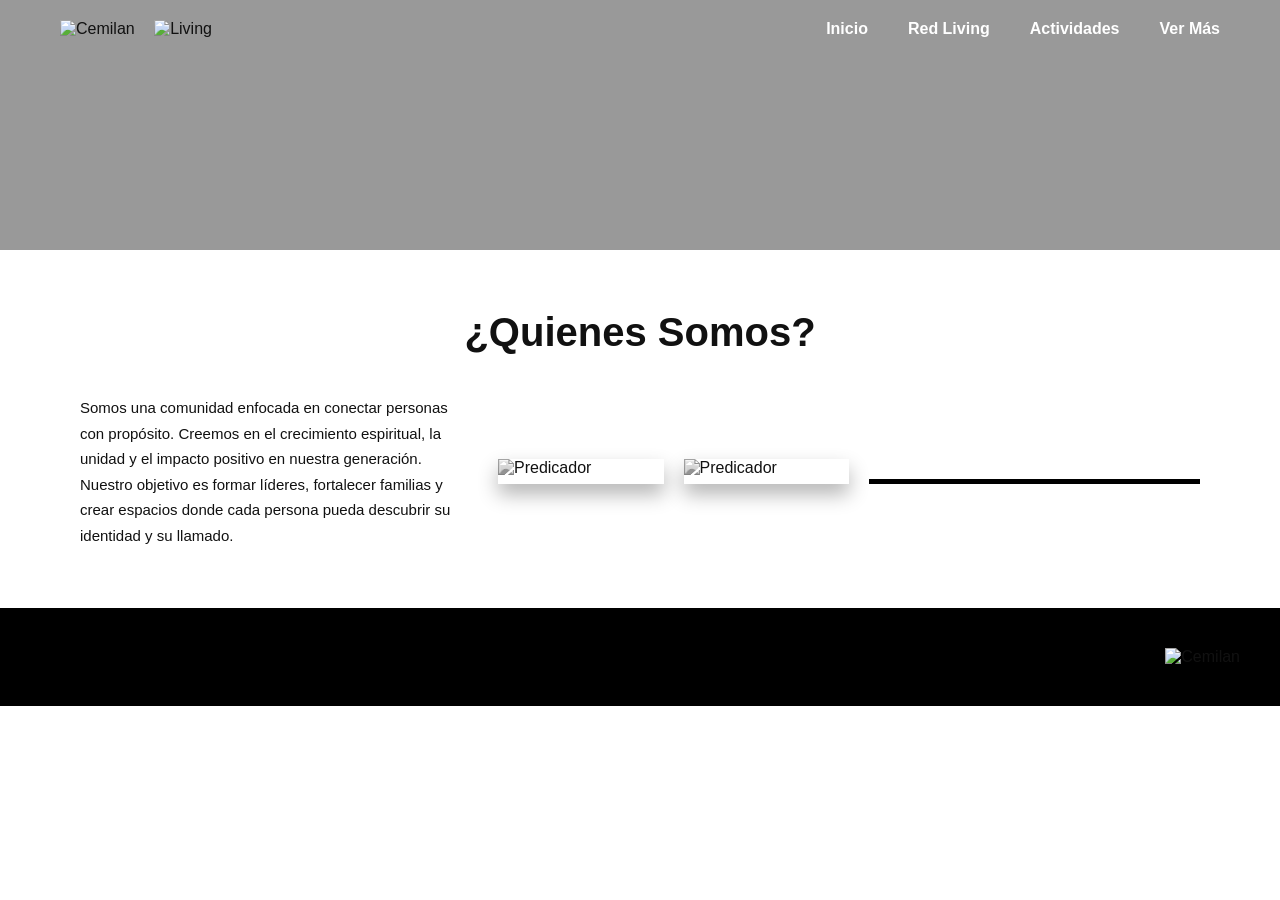
==== index.html @ 502c94f6 "Update files" ====
<!DOCTYPE html>
<html lang="es">
<head>
  <meta charset="UTF-8" />
  <meta name="viewport" content="width=device-width, initial-scale=1.0"/>
  <title>Cemilan Living</title>
  <link rel="stylesheet" href="style.css"/>
</head>
<body>

  <!-- 🔝 HEADER / HERO -->
  <header class="hero">
    <div class="overlay">
      <nav class="navbar">
        <div class="logos">
          <img src="img/logo-cemilan.png" alt="Cemilan">
          <img src="img/logo-living.png" alt="Living">
        </div>
        <ul class="menu">
          <li>Inicio</li>
          <li>Red Living</li>
          <li>Actividades</li>
          <li>Ver Más</li>
        </ul>
      </nav>
    </div>
  </header>

  <!-- 👥 QUIÉNES SOMOS -->
  <section class="quienes">
    <h2>¿Quienes Somos?</h2>

    <div class="contenido">
      <div class="texto">
        <p>
          Somos una comunidad enfocada en conectar personas con propósito.
          Creemos en el crecimiento espiritual, la unidad y el impacto positivo
          en nuestra generación.
        </p>
        <p>
          Nuestro objetivo es formar líderes, fortalecer familias y crear espacios
          donde cada persona pueda descubrir su identidad y su llamado.
        </p>
      </div>

      <div class="imagenes">
        <img src="img/persona.jpg" alt="Predicador">
        <img src="img/persona.jpg" alt="Predicador">
      </div>
    </div>
  </section>

  <!-- FOOTER -->
  <footer>
    <img src="img/logo-cemilan.png" alt="Cemilan">
  </footer>

</body>
</html>
---- style.css ----
* {
  margin: 0;
  padding: 0;
  box-sizing: border-box;
  font-family: Arial, Helvetica, sans-serif;
}

body {
  background: white;
  color: #111;
}

/* 🔝 HERO */
.hero {
  height: 250px;
  background: url("img/fondo-header.jpg") center/cover no-repeat;
  position: relative;
}

.overlay {
  background: rgba(0,0,0,0.4);
  height: 100%;
}

/* NAVBAR */
.navbar {
  display: flex;
  justify-content: space-between;
  align-items: center;
  padding: 20px 60px;
}

.logos img {
  height: 50px;
  margin-right: 15px;
}

.menu {
  display: flex;
  list-style: none;
  gap: 40px;
  color: white;
  font-weight: bold;
}

.menu li {
  cursor: pointer;
  transition: 0.3s;
}

.menu li:hover {
  color: #00d4ff;
}

/* 👥 QUIÉNES SOMOS */
.quienes {
  padding: 60px 80px;
}

.quienes h2 {
  text-align: center;
  font-size: 40px;
  margin-bottom: 40px;
  font-weight: bold;
}

.contenido {
  display: flex;
  align-items: center;
  gap: 40px;
}

.texto {
  width: 35%;
  font-size: 15px;
  line-height: 1.7;
}

.imagenes {
  width: 65%;
  display: flex;
  gap: 20px;
}

.imagenes img {
  width: 50%;
  filter: grayscale(100%);
  box-shadow: 0 10px 20px rgba(0,0,0,0.3);
}

/* líneas decorativas */
.imagenes::after {
  content: "";
  display: block;
  width: 100%;
  height: 5px;
  background: black;
  margin-top: 20px;
}

/* FOOTER */
footer {
  background: black;
  padding: 40px;
  text-align: right;
}

footer img {
  height: 40px;
}
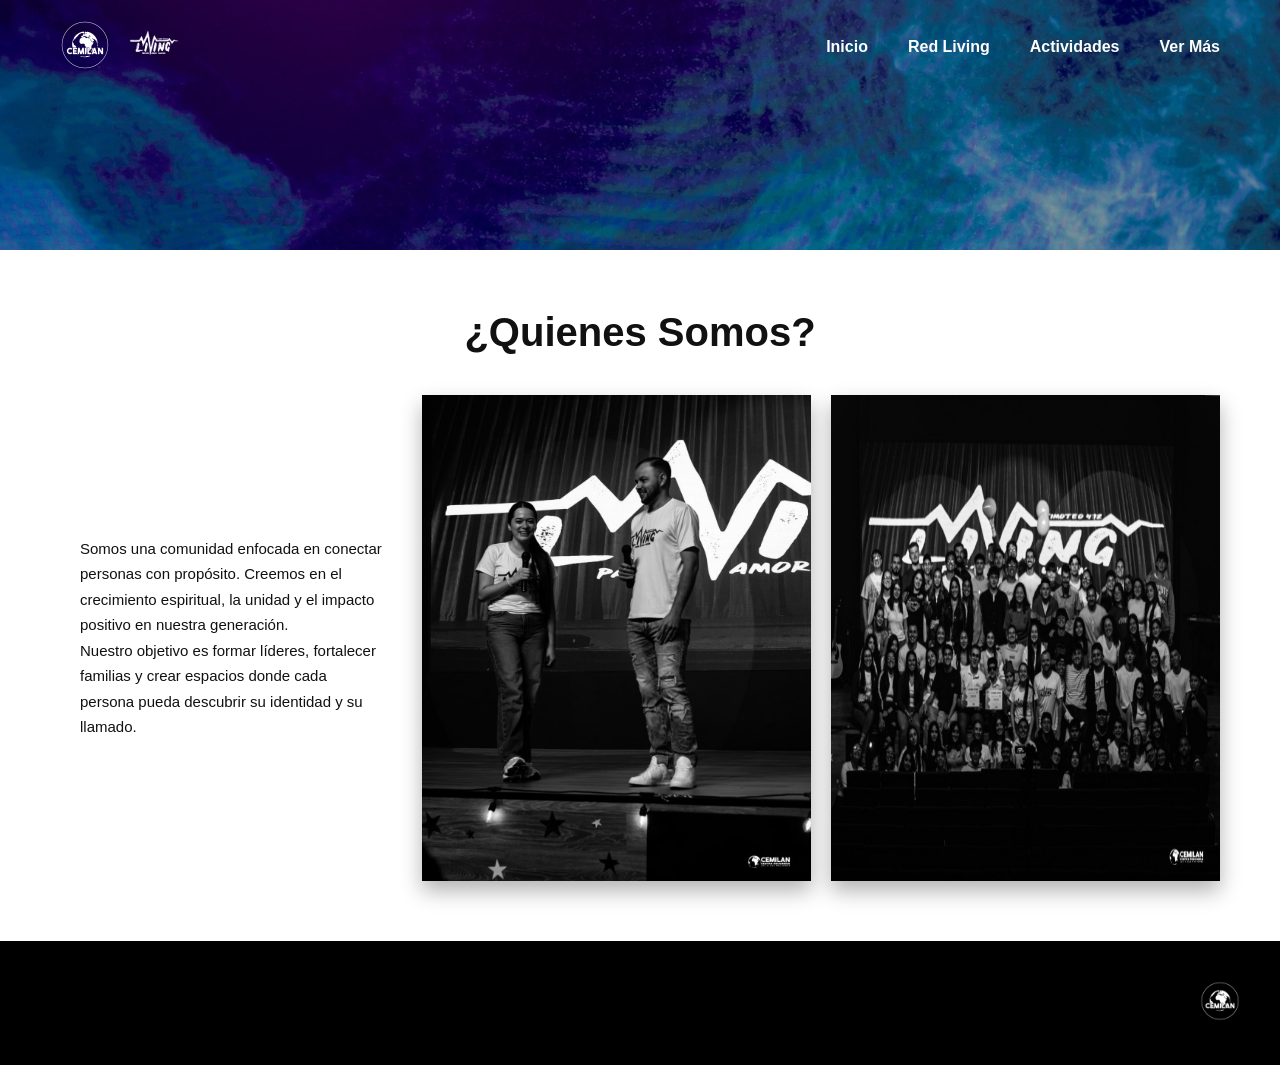
==== commit f5b55151: "Files update" ====
--- a/index.html
+++ b/index.html
@@ -3,7 +3,7 @@
 <head>
   <meta charset="UTF-8" />
   <meta name="viewport" content="width=device-width, initial-scale=1.0"/>
-  <title>Cemilan Living</title>
+  <title>Red Living</title>
   <link rel="stylesheet" href="style.css"/>
 </head>
 <body>
@@ -13,8 +13,8 @@
     <div class="overlay">
       <nav class="navbar">
         <div class="logos">
-          <img src="img/logo-cemilan.png" alt="Cemilan">
-          <img src="img/logo-living.png" alt="Living">
+          <img src="img/LogoCemilan.png" alt="Cemilan">
+          <img src="img/LogoLiving.png" alt="Living">
         </div>
         <ul class="menu">
           <li>Inicio</li>
@@ -44,15 +44,15 @@
       </div>
 
       <div class="imagenes">
-        <img src="img/persona.jpg" alt="Predicador">
-        <img src="img/persona.jpg" alt="Predicador">
+        <img src="img/NocheDeTalentos.jpg" alt="NocheDeTalentos" alt="">
+        <img src="img/NocheDeTalentos1.jpg" class="NocheDeTalentos1" alt="">
       </div>
     </div>
   </section>
 
   <!-- FOOTER -->
   <footer>
-    <img src="img/logo-cemilan.png" alt="Cemilan">
+    <img src="img/LogoCemilan.png" alt="Cemilan">
   </footer>
 
 </body>
--- a/style.css
+++ b/style.css
@@ -13,7 +13,7 @@
 /* 🔝 HERO */
 .hero {
   height: 250px;
-  background: url("img/fondo-header.jpg") center/cover no-repeat;
+  background: url("img/fondoHeader.jpg") center/cover no-repeat;
   position: relative;
 }
 
@@ -77,7 +77,7 @@
 }
 
 .imagenes {
-  width: 65%;
+  width: 90%;
   display: flex;
   gap: 20px;
 }
@@ -98,6 +98,20 @@
   margin-top: 20px;
 }
 
+.noche-talentos {
+  width: 70%;
+  border-radius: 10px;
+  box-shadow: 0 15px 25px rgba(0,0,0,0.4);
+}
+
+.noche-talentos2 {
+  width: 100%;
+  margin-top: 60px;
+  border-radius: 10px;
+  box-shadow: 0 15px 25px rgba(0,0,0,0.4);
+}
+
+
 /* FOOTER */
 footer {
   background: black;
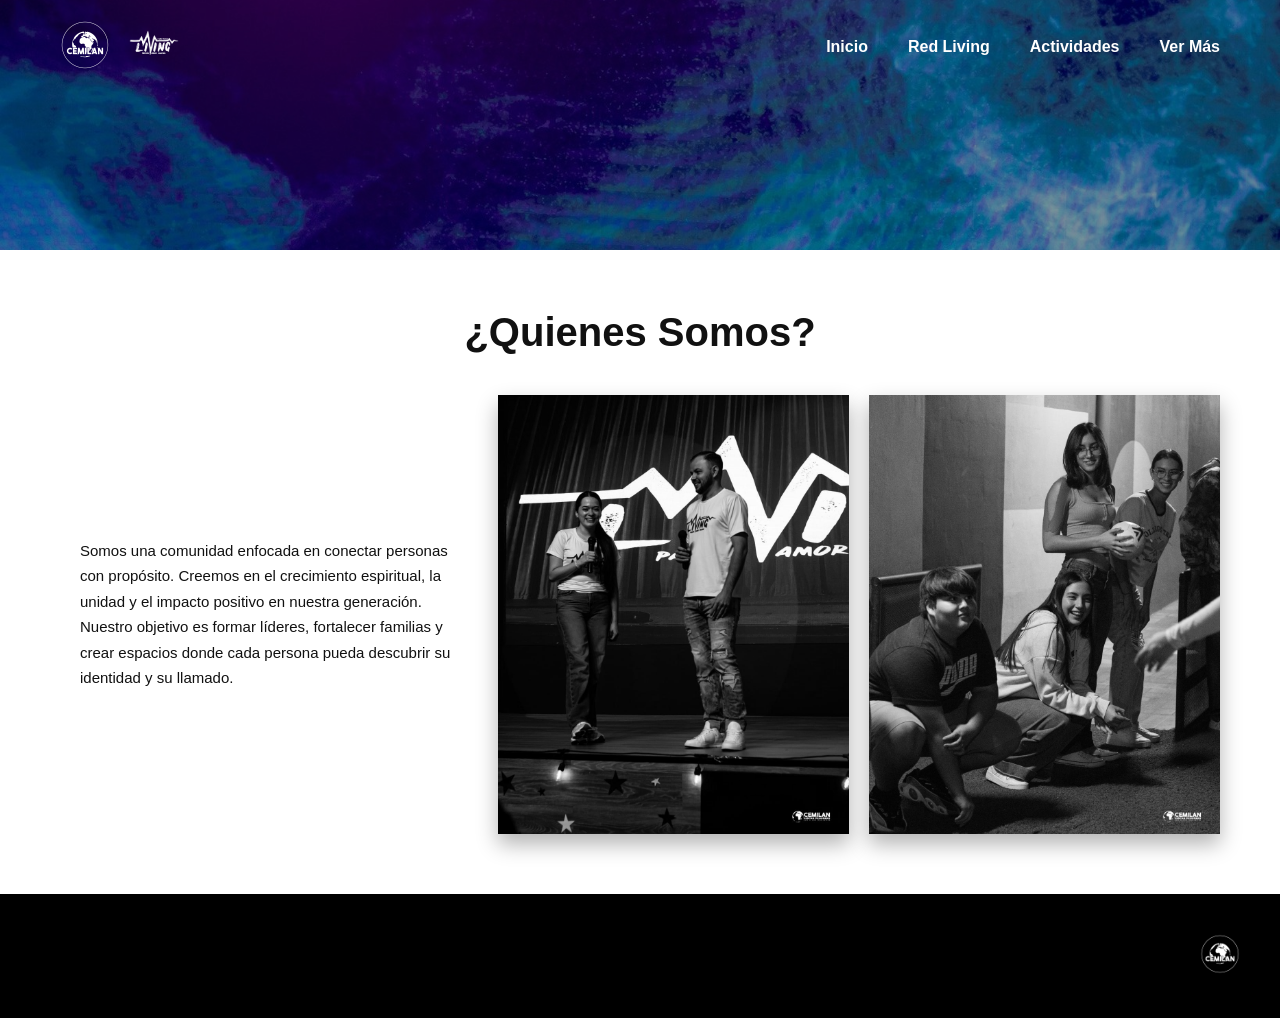
==== commit d9ae5761: "updated" ====
--- a/index.html
+++ b/index.html
@@ -13,7 +13,7 @@
     <div class="overlay">
       <nav class="navbar">
         <div class="logos">
-          <img src="img/LogoCemilan.png" alt="Cemilan">
+          <img src="img/LogoCemilan.png" alt="Cemilan" class="LogoCemilan">
           <img src="img/LogoLiving.png" alt="Living">
         </div>
         <ul class="menu">
@@ -44,9 +44,10 @@
       </div>
 
       <div class="imagenes">
-        <img src="img/NocheDeTalentos.jpg" alt="NocheDeTalentos" alt="">
-        <img src="img/NocheDeTalentos1.jpg" class="NocheDeTalentos1" alt="">
+        <img src="img/NocheDeTalentos.jpg" class="noche-talentos" alt="">
+        <img src="img/NocheDeTalentos1.jpg" class="noche-talentos2" alt="">
       </div>
+
     </div>
   </section>
 
--- a/style.css
+++ b/style.css
@@ -15,6 +15,10 @@
   height: 250px;
   background: url("img/fondoHeader.jpg") center/cover no-repeat;
   position: relative;
+}
+
+.LogoCemilan {
+    weidth: 100%;
 }
 
 .overlay {
@@ -77,7 +81,7 @@
 }
 
 .imagenes {
-  width: 90%;
+  width: 65%;
   display: flex;
   gap: 20px;
 }
@@ -98,20 +102,6 @@
   margin-top: 20px;
 }
 
-.noche-talentos {
-  width: 70%;
-  border-radius: 10px;
-  box-shadow: 0 15px 25px rgba(0,0,0,0.4);
-}
-
-.noche-talentos2 {
-  width: 100%;
-  margin-top: 60px;
-  border-radius: 10px;
-  box-shadow: 0 15px 25px rgba(0,0,0,0.4);
-}
-
-
 /* FOOTER */
 footer {
   background: black;
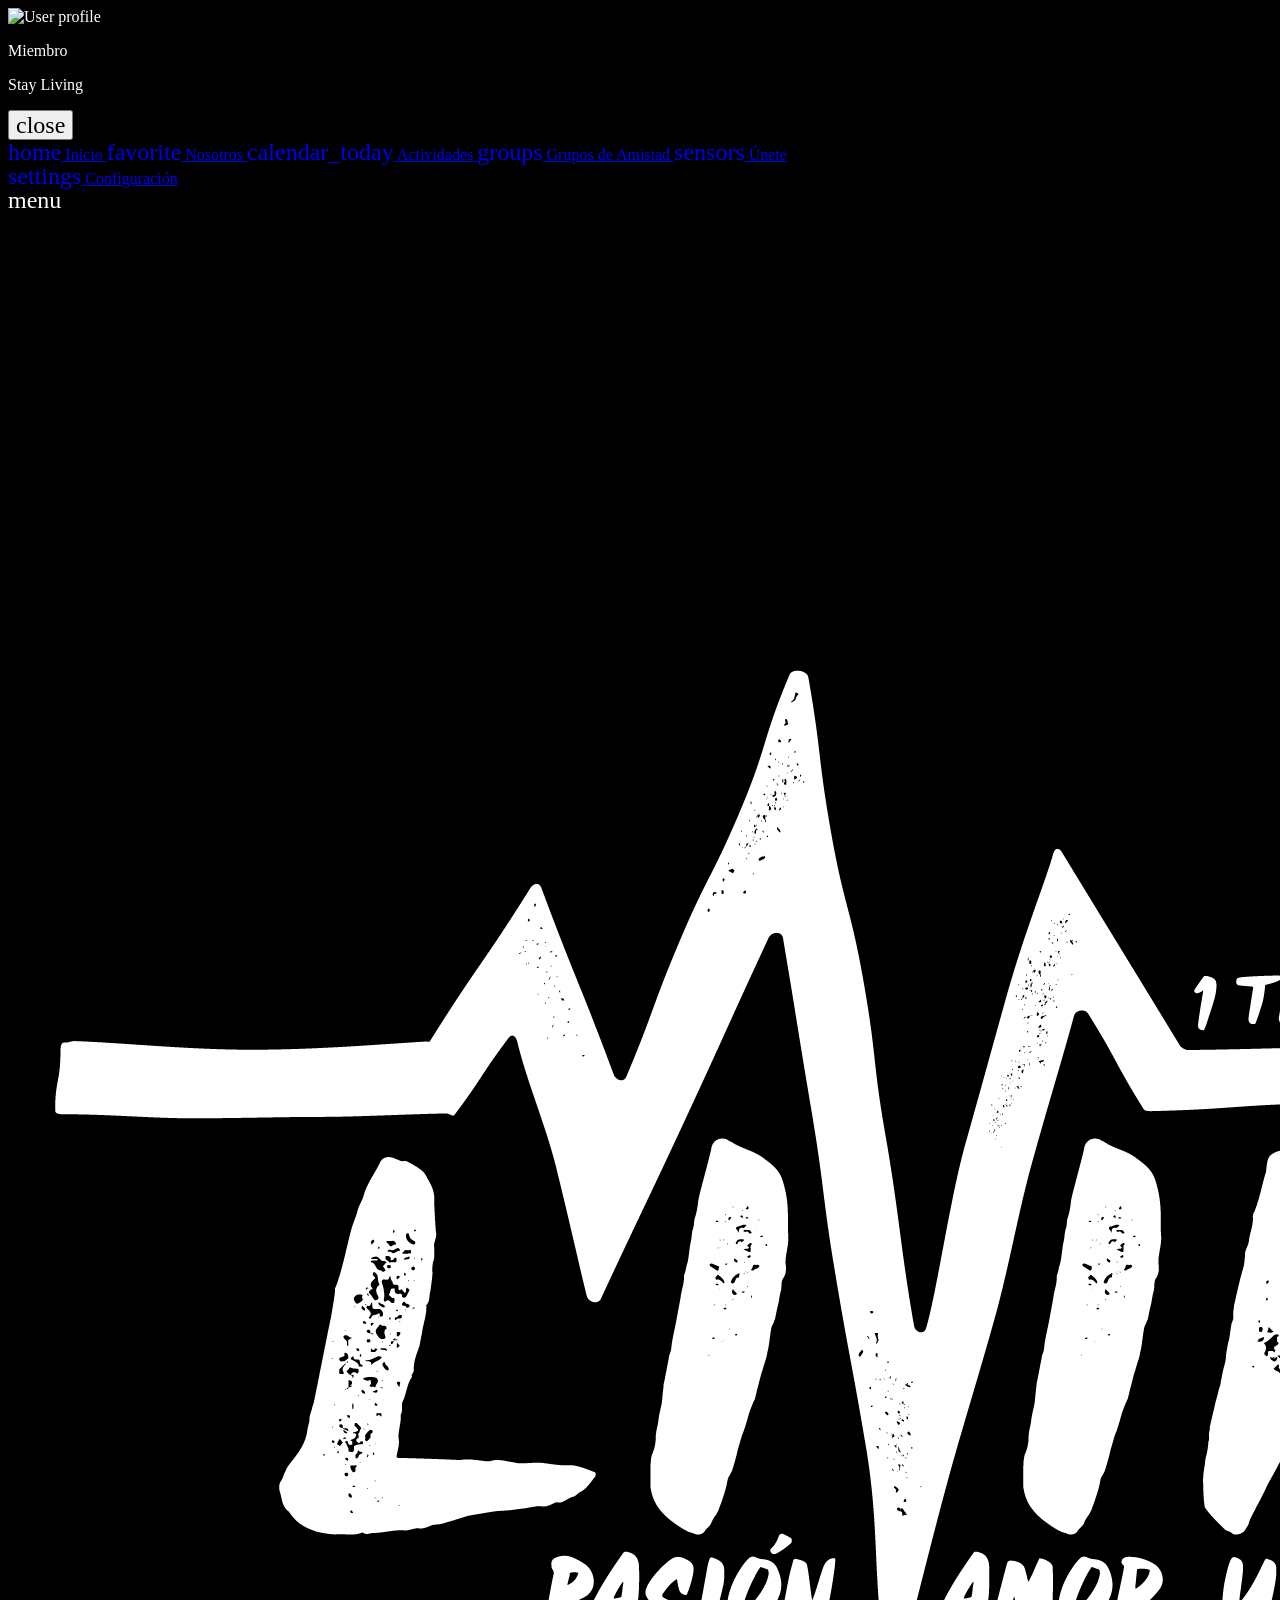
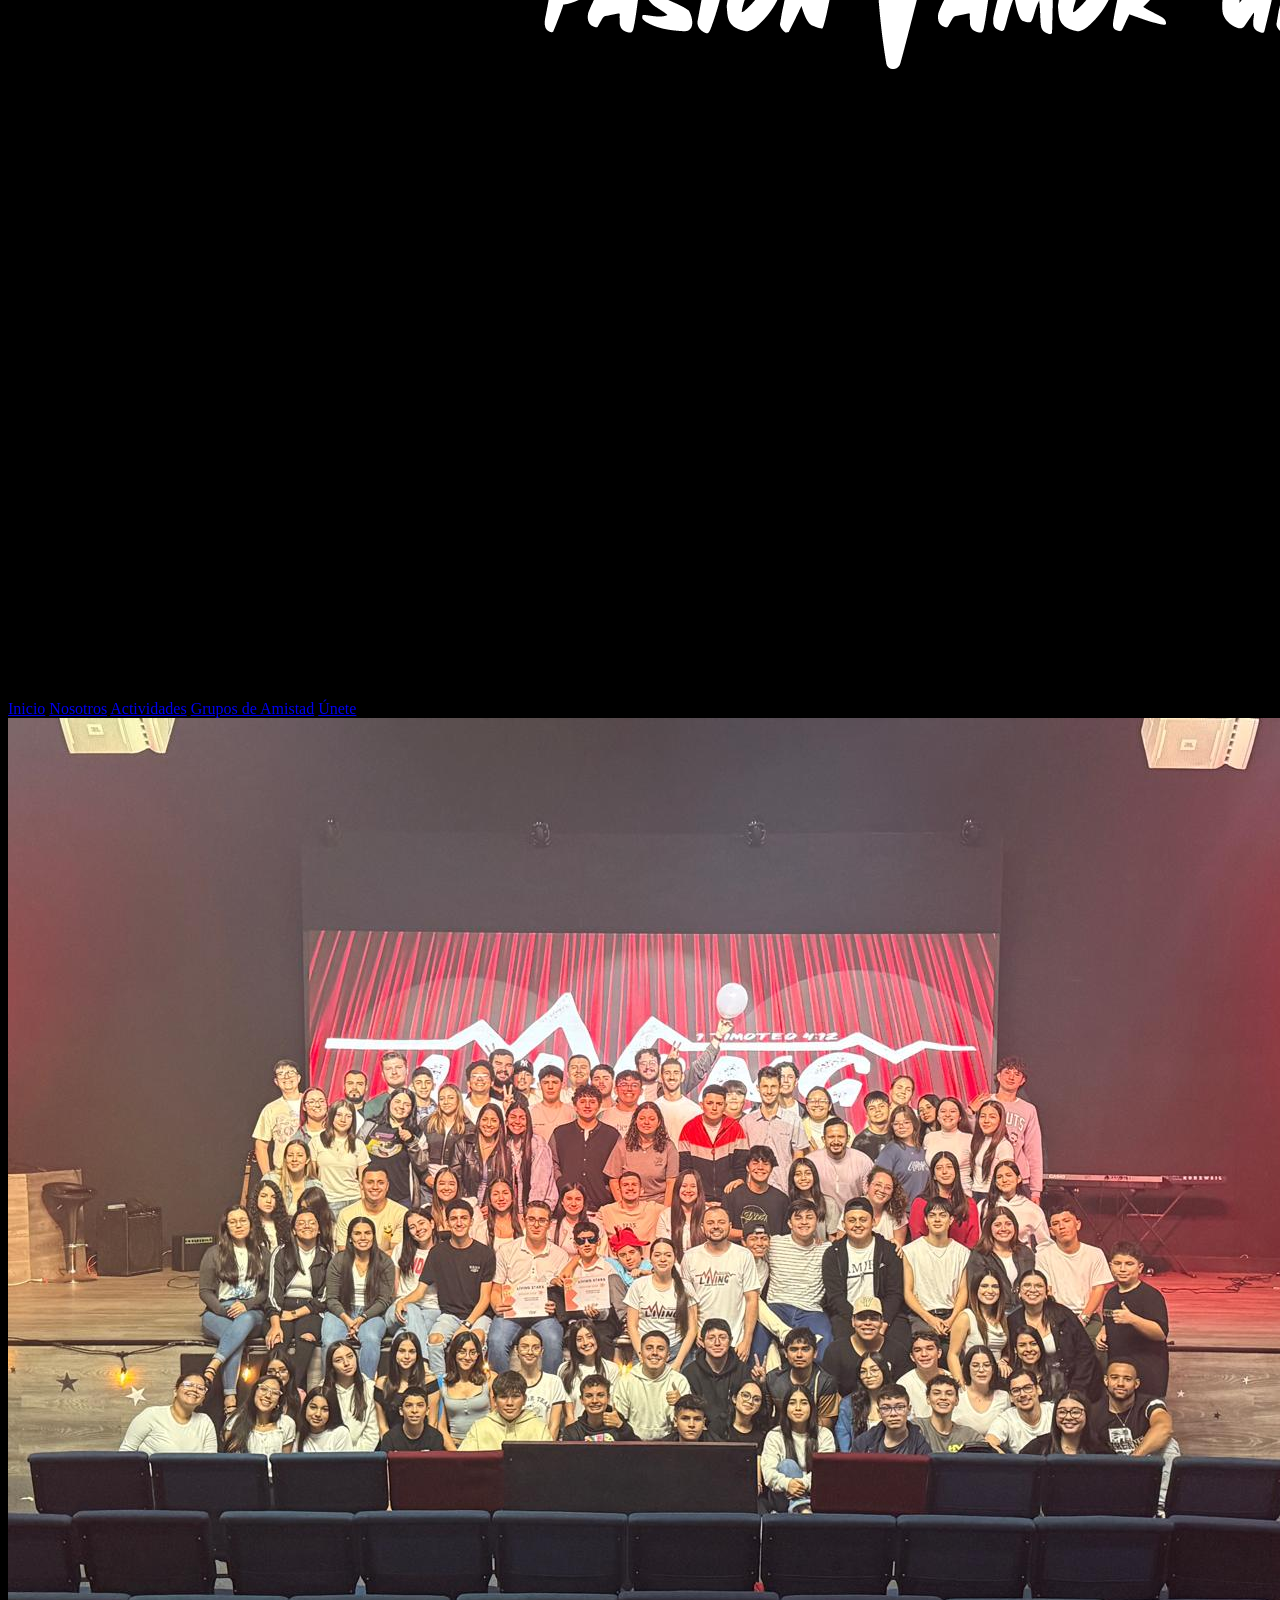
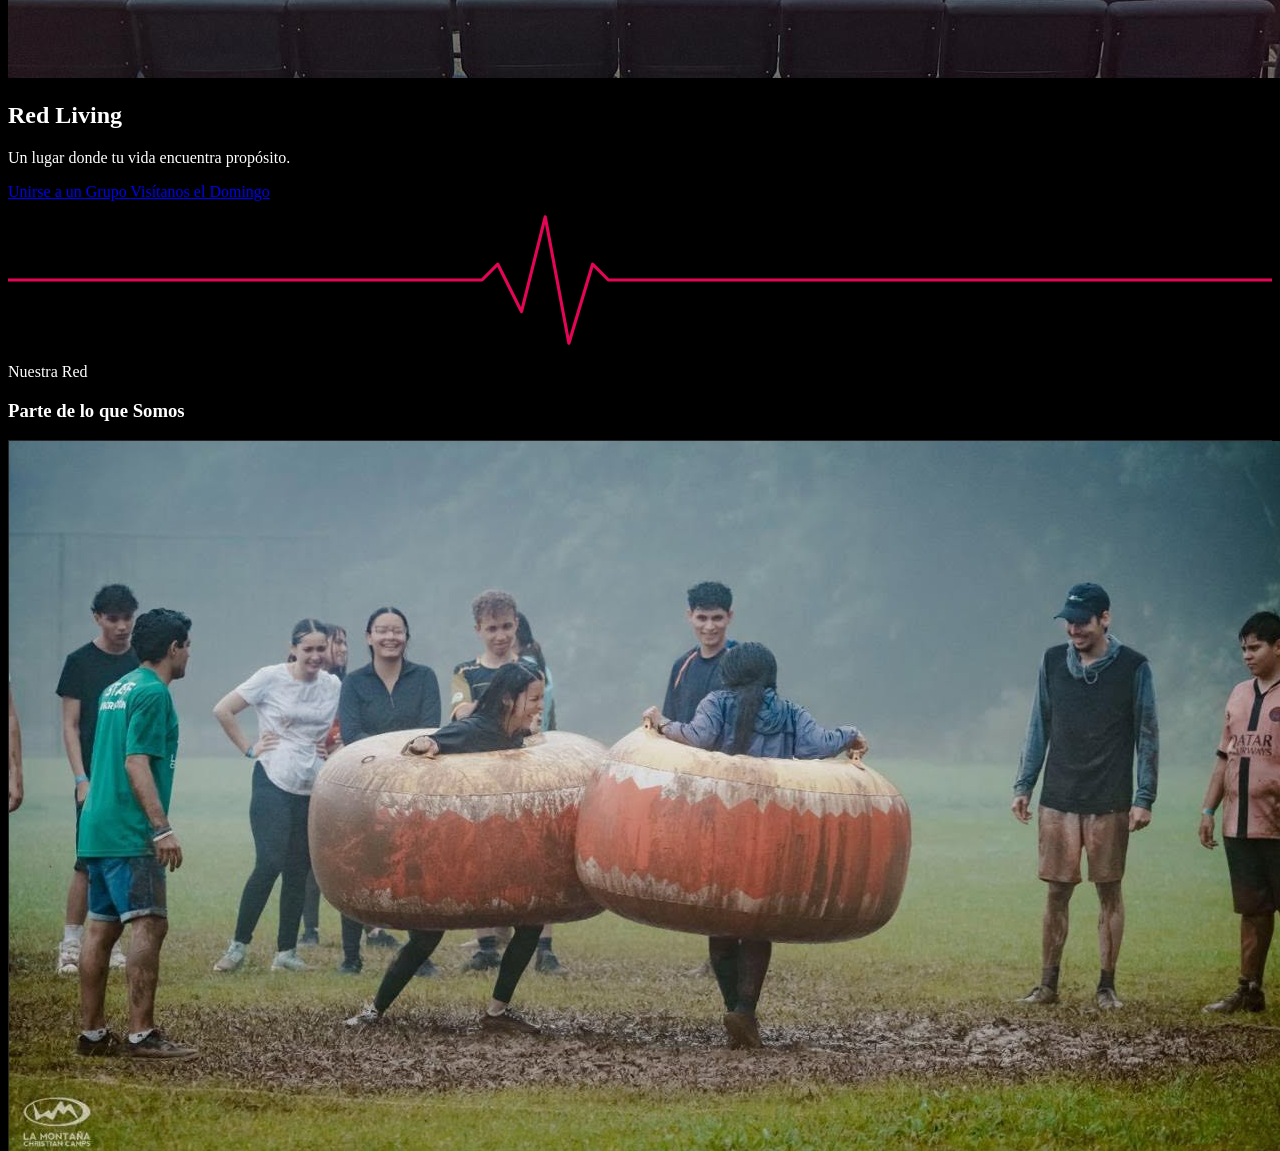
==== commit 3f4ea003: "Add: index raíz con redirección y config de Live Server" ====
--- a/index.html
+++ b/index.html
@@ -1,60 +1,11 @@
 <!DOCTYPE html>
 <html lang="es">
 <head>
-  <meta charset="UTF-8" />
-  <meta name="viewport" content="width=device-width, initial-scale=1.0"/>
-  <title>Red Living</title>
-  <link rel="stylesheet" href="style.css"/>
+  <meta charset="UTF-8">
+  <meta http-equiv="refresh" content="0; url=Pages/index.html">
+  <title>Living Website</title>
 </head>
 <body>
-
-  <!-- 🔝 HEADER / HERO -->
-  <header class="hero">
-    <div class="overlay">
-      <nav class="navbar">
-        <div class="logos">
-          <img src="img/LogoCemilan.png" alt="Cemilan" class="LogoCemilan">
-          <img src="img/LogoLiving.png" alt="Living">
-        </div>
-        <ul class="menu">
-          <li>Inicio</li>
-          <li>Red Living</li>
-          <li>Actividades</li>
-          <li>Ver Más</li>
-        </ul>
-      </nav>
-    </div>
-  </header>
-
-  <!-- 👥 QUIÉNES SOMOS -->
-  <section class="quienes">
-    <h2>¿Quienes Somos?</h2>
-
-    <div class="contenido">
-      <div class="texto">
-        <p>
-          Somos una comunidad enfocada en conectar personas con propósito.
-          Creemos en el crecimiento espiritual, la unidad y el impacto positivo
-          en nuestra generación.
-        </p>
-        <p>
-          Nuestro objetivo es formar líderes, fortalecer familias y crear espacios
-          donde cada persona pueda descubrir su identidad y su llamado.
-        </p>
-      </div>
-
-      <div class="imagenes">
-        <img src="img/NocheDeTalentos.jpg" class="noche-talentos" alt="">
-        <img src="img/NocheDeTalentos1.jpg" class="noche-talentos2" alt="">
-      </div>
-
-    </div>
-  </section>
-
-  <!-- FOOTER -->
-  <footer>
-    <img src="img/LogoCemilan.png" alt="Cemilan">
-  </footer>
-
+  <p>Redirigiendo... <a href="Pages/index.html">Haz clic aquí</a> si no eres redirigido.</p>
 </body>
 </html>
